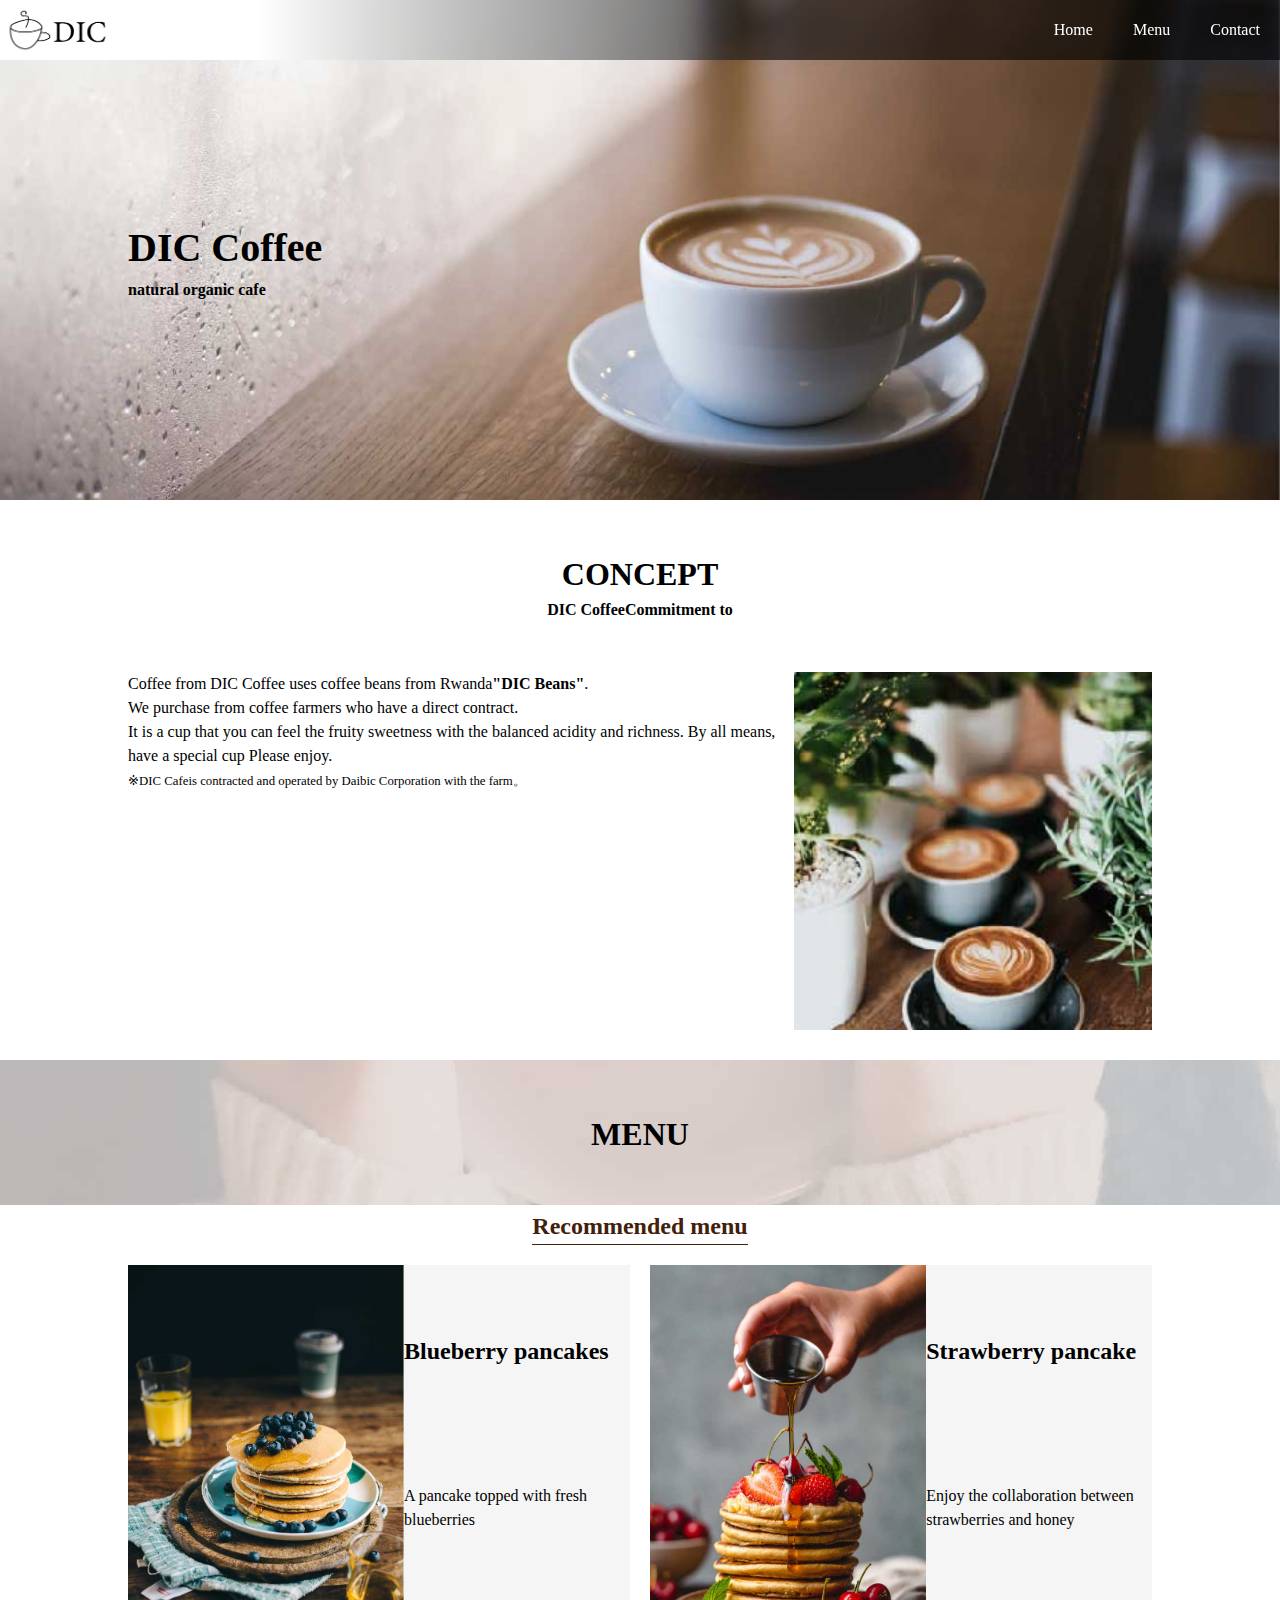
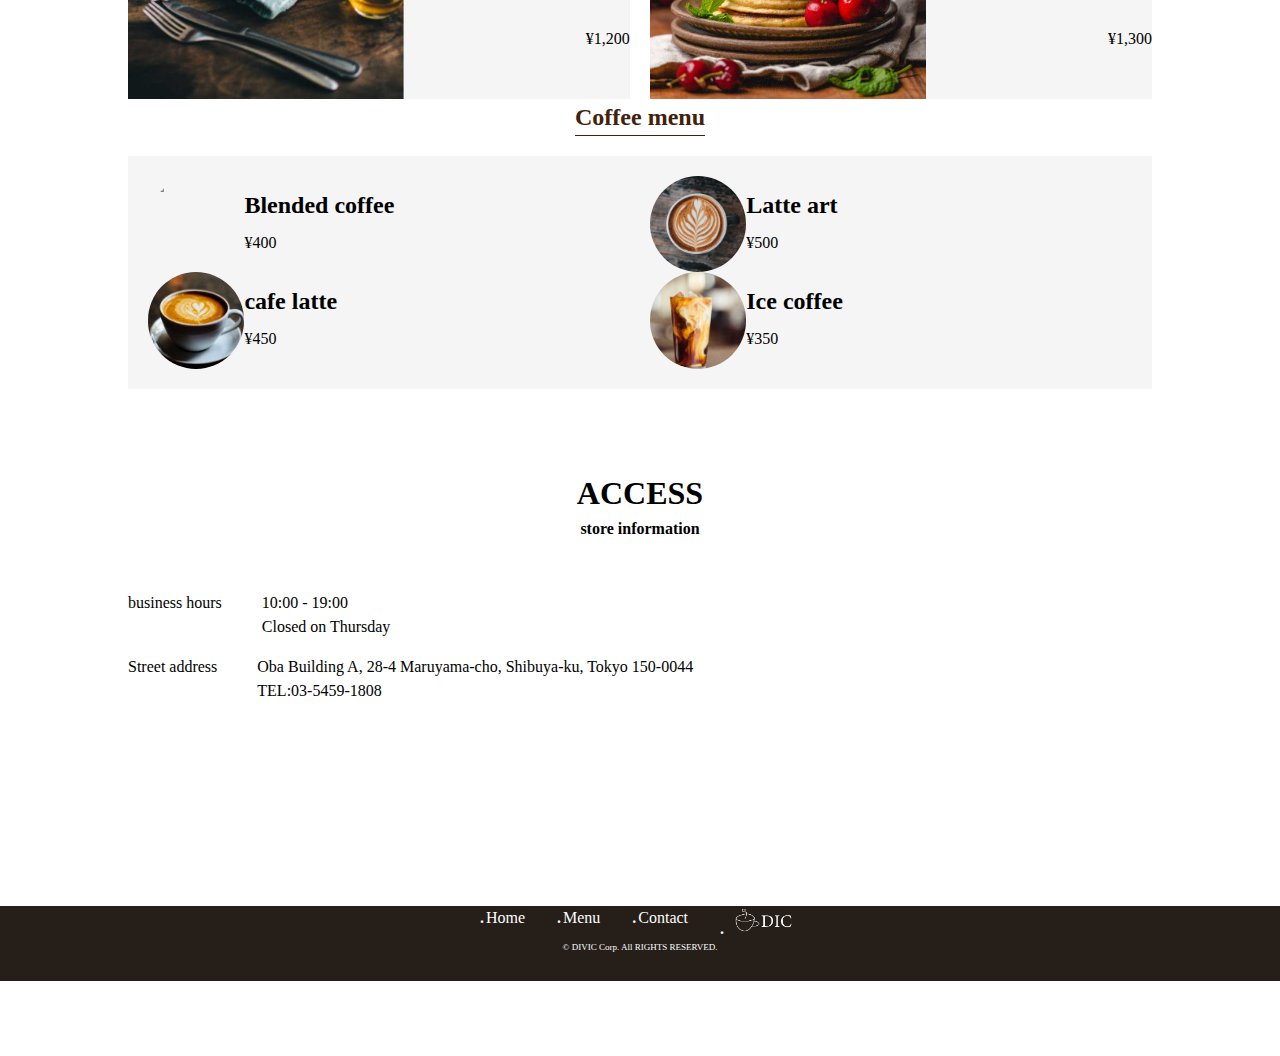
==== sample site imitation/index.html @ a2aca937 "Site imitation assingment" ====
<!DOCTYPE html>
<html lang="en">
<head>
    <meta charset="UTF-8">
    <meta name="viewport" content="width=device-width, initial-scale=1.0">
    <link rel="stylesheet" href="./STYLES/normalize.css">
    <link rel="stylesheet" href="./STYLES/main.css">
    <title>Document</title>
</head>
<body>
    <header>
      <nav class="header_nav">
        <a href="index.html" class="logo"><img src="./images/sample_logo_k.png"></a>
        <ul class="global_nav">
          <a href="index.html" class="global_nav_item">
            <li>Home</li>
          </a>
          <a href="#menu" class="global_nav_item">
            <li>Menu</li>
          </a>
          <a href="contact.html" class="global_nav_item">
            <li>Contact</li>
          </a>
        </ul>
      </nav>
      <div class="key section_inner flex-col" >
        <div class="content">
            <h1>DIC Coffee</h1>
            <p>natural organic cafe</p>
        </div>
      </div>
    </header>
    <section>
      <article class="section_inner" id="concept">
        <div class="section_title">
          <h1>CONCEPT</h1>
          <p>DIC CoffeeCommitment to</p>
        </div>
        <div class="flex-row">
            <p class="w65">
                Coffee from DIC Coffee uses coffee beans from Rwanda<strong>"DIC Beans"</strong>.<br>
                We purchase from coffee farmers who have a direct contract.<br>
                It is a cup that you can feel the fruity sweetness with the balanced acidity and richness. By all means, have a special cup
                Please enjoy.<br>
                <small>※DIC Cafeis contracted and operated by Daibic Corporation with the farm。</small>
              </p>
              <img class="w35" src="./images/sample_concept.jpg">
        </div>
      </article>
      <article class="section_inner" id="menu">
        <h1 class="section_title">MENU</h1>
        <section>
          <div class="center">
            <h1 class="menu_title">Recommended menu</h1>
          </div>
          
          <ul class="rMenu">
            <li class="rItem">
              <div class="rItem_info">
                <h2>Blueberry pancakes</h2>
                <p>A pancake topped with fresh blueberries</p>
                <p class="price">¥1,200</p>
              </div>
              <img src="./images/sample_pancake1.jpg" class="w55">
            </li>

            <li class="rItem">
              <div class="rItem_info">
                <h2>Strawberry pancake</h2>
                <p>Enjoy the collaboration between strawberries and honey</p>
                <p class="price">¥1,300</p>
              </div>
              <img src="./images/sample_pancake2.jpg" class="w55">
            </li>
          </ul>
        </section>
        <section>
          <div class="center">
            <h1 class="menu_title">Coffee menu</h1>
          </div>
          <ul class="coffeeMenu">
            <li class="coffeeItem">
              <div class="coffeeInfo">
                <h2>Blended coffee</h2>
                <p>¥400</p>
              </div>
              <img src=".images/sample_cafe1.jpg" class="caffee_menu_image">
            </li>
            <li class="coffeeItem">
              <div class="coffeeInfo">
                <h2>Latte art</h2>
                <p>¥500</p>
              </div>
              <img src="./images/sample_cafe2.jpg" class="caffee_menu_image">
            </li>
            <li class="coffeeItem">
              <div class="coffeeInfo">
                <h2>cafe latte</h2>
                <p>¥450</p>
              </div>
              <img src="./images/sample_cafe3.jpg" class="caffee_menu_image">
            </li>
            <li class="coffeeItem">
              <div class="coffeeInfo">
                <h2>Ice coffee</h2>
                <p>¥350</p>
              </div>
              <img src="./images/sample_cafe4.jpg" class="caffee_menu_image">
            </li>
          </ul>
        </section>
      </article>
      <article class="section_inner">
        <div class="section_title">
          <h1>ACCESS</h1>
          <p>store information</p>
        </div>
        <dl>
          <dt>business hours</dt>
          <dd>10:00 - 19:00<br>Closed on Thursday</dd>
        </dl>
        <dl>
          <dt>Street address</dt>
          <dd>
            Oba Building A, 28-4 Maruyama-cho, Shibuya-ku, Tokyo 150-0044<br>
            TEL:03-5459-1808
          </dd>
        </dl>
        <iframe
          src="https://www.google.com/maps/embed?pb=!1m18!1m12!1m3!1d3241.8625569899887!2d139.6922821152582!3d35.65575778020021!2m3!1f0!2f0!3f0!3m2!1i1024!2i768!4f13.1!3m3!1m2!1s0x60188b55bb707eff%3A0x5f04575eb7aca63e!2z44CSMTUwLTAwNDQg5p2x5Lqs6YO95riL6LC35Yy65YaG5bGx55S677yS77yY4oiS77yUIE9iYSBCbGQuIEHppKg!5e0!3m2!1sja!2sjp!4v1589613763992!5m2!1sja!2sjp"
          width="600" height="450" frameborder="0" style="border:0;" allowfullscreen="" aria-hidden="false"
          tabindex="0"></iframe>
      </article>
    </section>
    <footer >
      <nav>
        <ul class="flex-row-f">
          <a href="index.html">
            <li>Home</li>
          </a>
          <a href="#menu">
            <li>Menu</li>
          </a>
          <a href="contact.html">
            <li>Contact</li>
          </a>
          <a href="index.html">
            <li>
              <img src="./images/sample_logo_w.png" class="fImg">
            </li>
          </a>
        </ul>
      </nav>
      <p>© DIVIC Corp. All RIGHTS RESERVED.</p>
    </footer>
  </body>

</html>
---- sample site imitation/STYLES/main.css ----
@charset "utf-8";
html {
  height: 100%;
}
body {
  position: relative;
  padding-bottom: 75px;
  min-height: 100%;
}
li {
  list-style: none;
}
p, ul {
  margin: 0;
  padding: 0;
}
div,li {
  box-sizing: border-box;
}
.header_nav {
  background: linear-gradient(90deg, #fff 20%, rgba(0,0,0,.6) 60%);
  display: flex;
  height: 60px;
  justify-content: space-between;
  align-items: stretch;
  position: fixed;
  top: 0;
  width: 100%;
}
.global_nav_item {
  color: #fff;
  text-decoration: none;
  display: flex;
  align-items: center;
  padding: 0 20px;
}
.global_nav_item:hover {
  background: #fff;
  color: #42210b;
}
.global_nav {
  display: flex;
  align-items: stretch;
}
.logo {
  width: 120px;
  display: flex;
  align-items: center;
}
.logo img{
  width: 100%;
}
.section_inner {
  padding: 50px 10% 30px;
}
.key {
  height: 500px;
  background: center / cover no-repeat url("../images/sample_key.jpg");
  font-family: 'Noto Serif JP', serif;
  font-weight: bold;
}
.key h1{
  font-size: 2.5rem;
}
.section_title {
  font-family: 'Noto Serif JP', serif;
  font-weight: bold;
  text-align: center;
  margin-bottom: 50px;
}
.menu_title {
  display: inline-block;
  font-family: 'Noto Serif JP', serif;
  font-size: 1.5rem;
  color: #42210b;
  border-bottom: solid #42210b 1px;
  margin-bottom: 20px;
}
.center {
  text-align: center;
}
.caffee_menu_image {
  width: 20%;
  border-radius: 50%;
}

/*Modifications*/

.flex-col{
  display: flex;
  flex-direction: column;
  justify-content: center;
}

.flex-row{
  display: flex;
  width: 100%;
}
.flex-row-rev{
  display: flex;
  flex-direction: row-reverse;
}
.w35{
  width: 35%;
}

.w65{
  width: 65%;
}
.w49{
  width: 49%;
}

#menu{
  background-image: url("/images/sample_menu_bg.jpg");
  background-repeat: no-repeat;
  background-size: cover;
  background-attachment: fixed;
  background-position: center;
}

.rMenu{
  display: flex;
  
  justify-content: space-between;
}

.rItem{
  display: flex;
  flex-direction: row-reverse;
  box-sizing: border-box;
  align-items: stretch;
  width: 49%;
}


.rItem_info{
  display: flex;
  flex-direction: column;
  background-color: whitesmoke;
  justify-content: space-around;
}

.price{
  text-align:right ;
}

.w55{
  width: 55%;
}
.w30{
  width: 30%;
}
.w20{
  width: 20%;
}
.coffeeMenu{
  background-color: whitesmoke;
  display: grid;
  grid-template-columns: repeat(2, 49%);
  padding: 20px;
  box-sizing: border-box;
  justify-content: space-between;
  align-content: space-between;
 
}


.coffeeMenu > li{
  display: flex;
  flex-direction: row-reverse;
  justify-content: space-between;
  line-height: 2vh;
}
.coffeeInfo{
  width: 80%;
  
}

iframe{
  width: 100%;
  height: 20%;
}
dl{
  display: flex;
}

footer{
  background-color: #251e19;
  height: 75px;
  color: white;
  display: flex;
  flex-direction: column;
  align-items: center;
  
}

.flex-row-f{
  display: flex;
  justify-content: space-evenly;
  
  
}
footer > nav > ul> a{
  color: white;
  text-decoration-line: none;
}

footer > nav > ul > a ::before{
  content: ".";
  padding-right: 2px;
  font-weight: bolder;
  color: white;
}

footer> nav{
  width: 30%;
  
}
footer > p{
  font-size: xx-small;

}

.fImg{
  width:  70px;
}
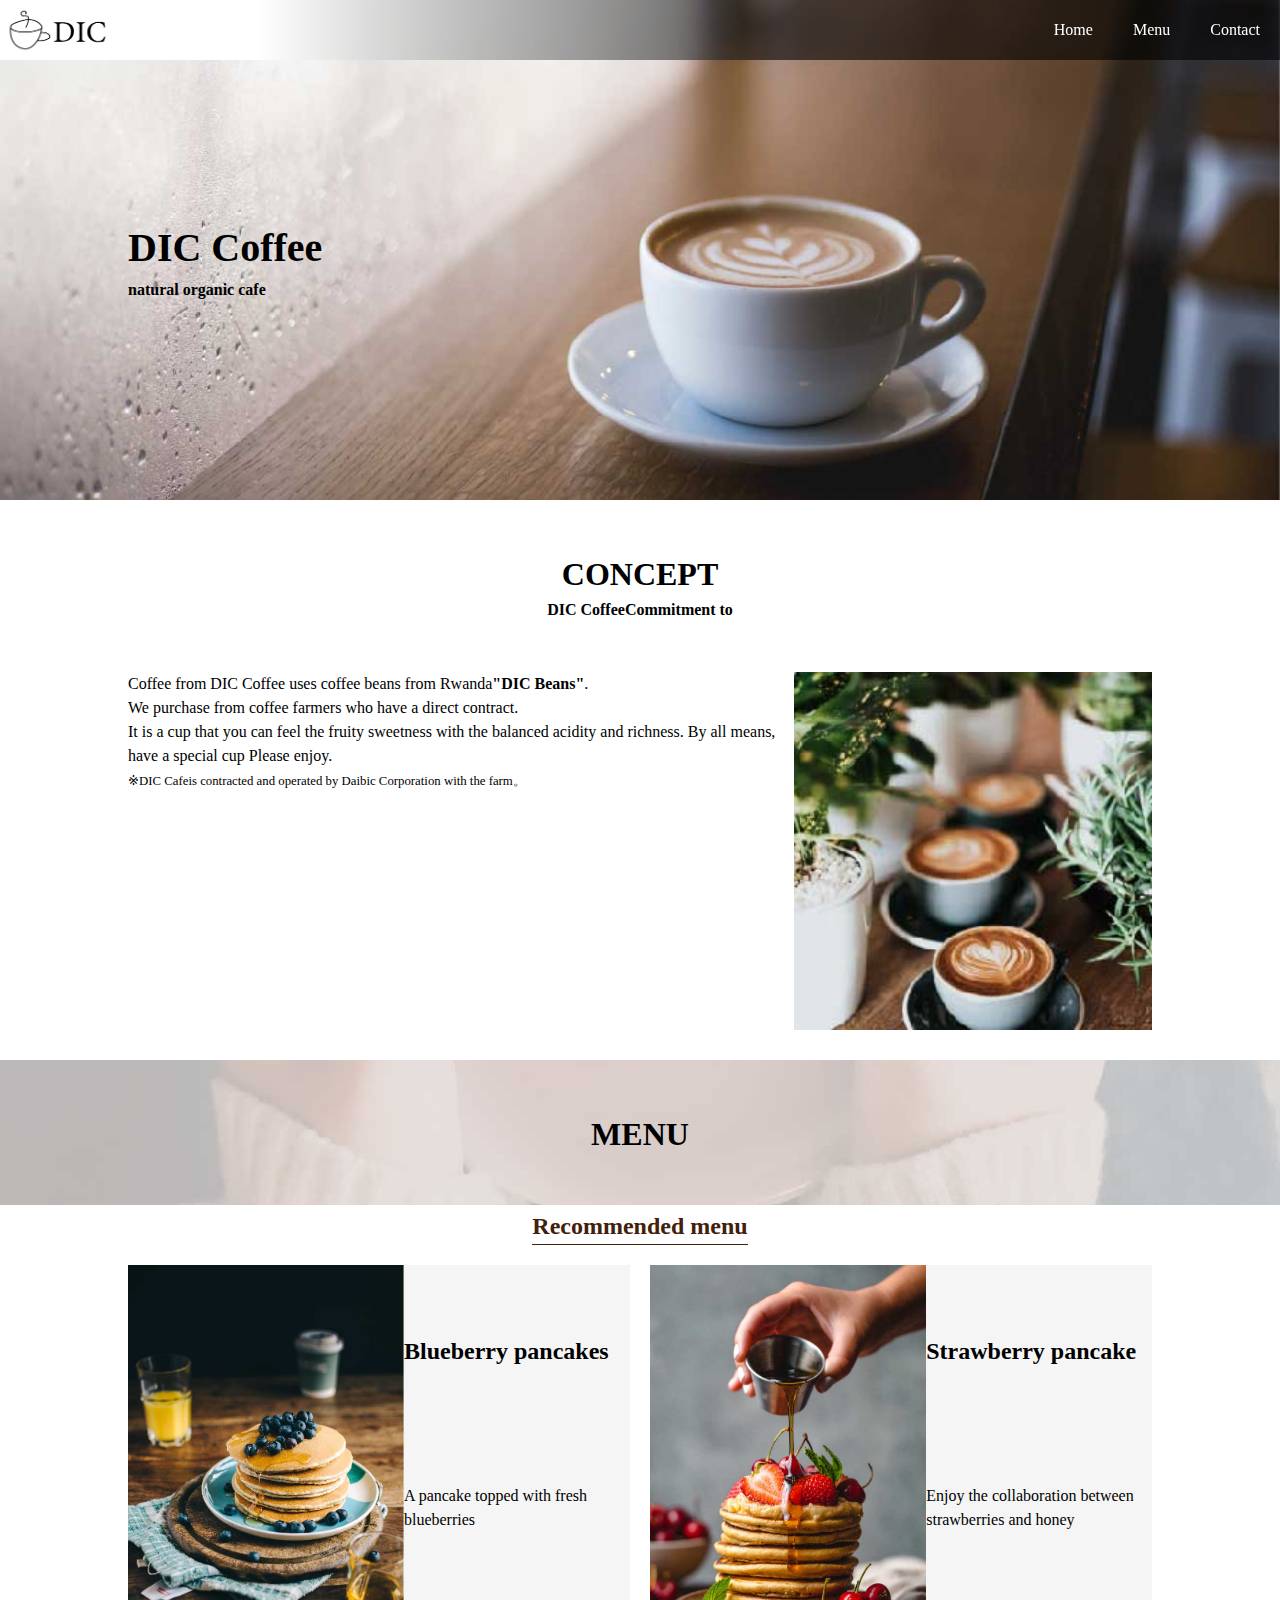
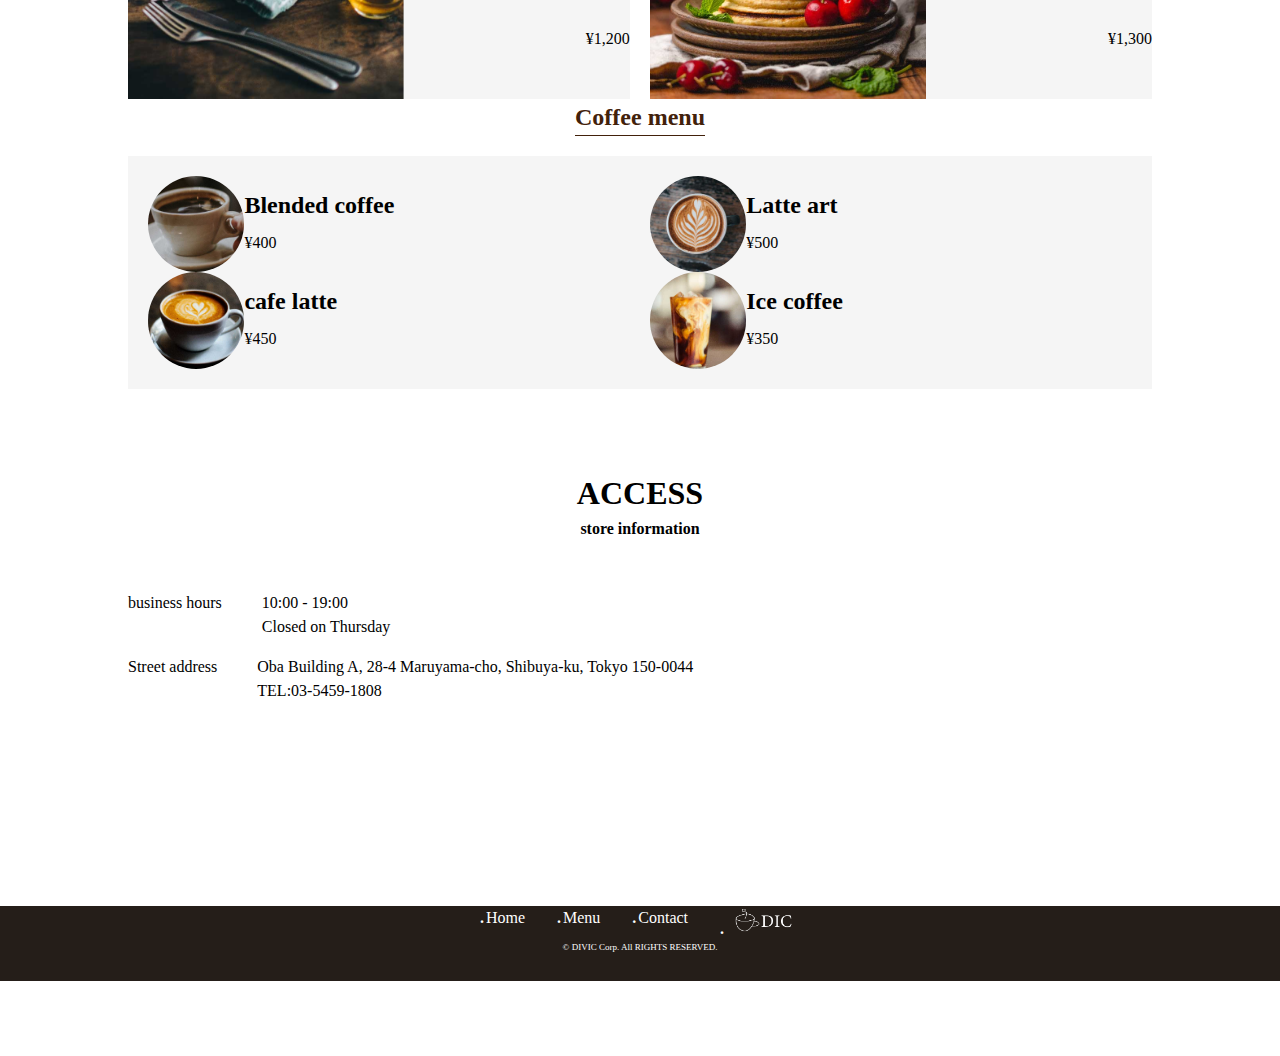
==== commit ad02fda1: "Site imitation assignment" ====
--- a/sample site imitation/index.html
+++ b/sample site imitation/index.html
@@ -84,7 +84,7 @@
                 <h2>Blended coffee</h2>
                 <p>¥400</p>
               </div>
-              <img src=".images/sample_cafe1.jpg" class="caffee_menu_image">
+              <img src="./images/sample_cafe1.jpg" class="caffee_menu_image">
             </li>
             <li class="coffeeItem">
               <div class="coffeeInfo">
